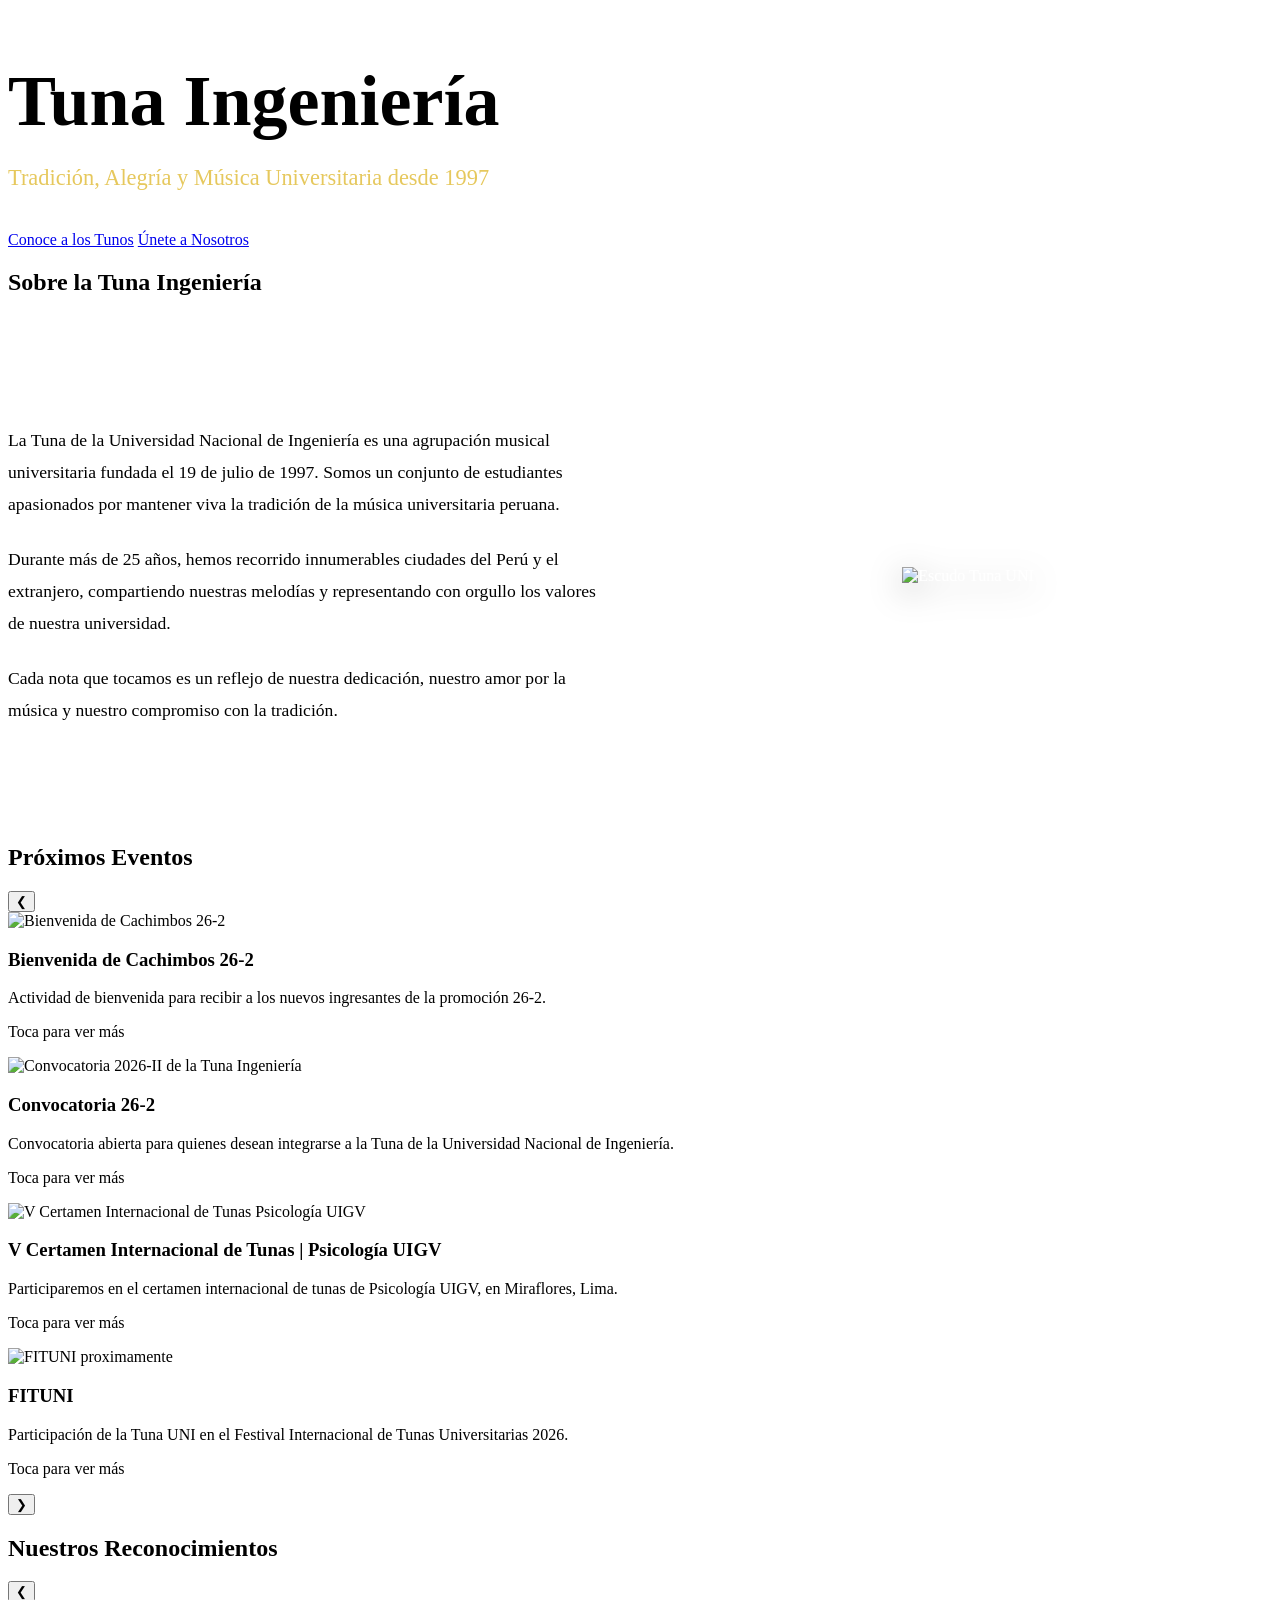
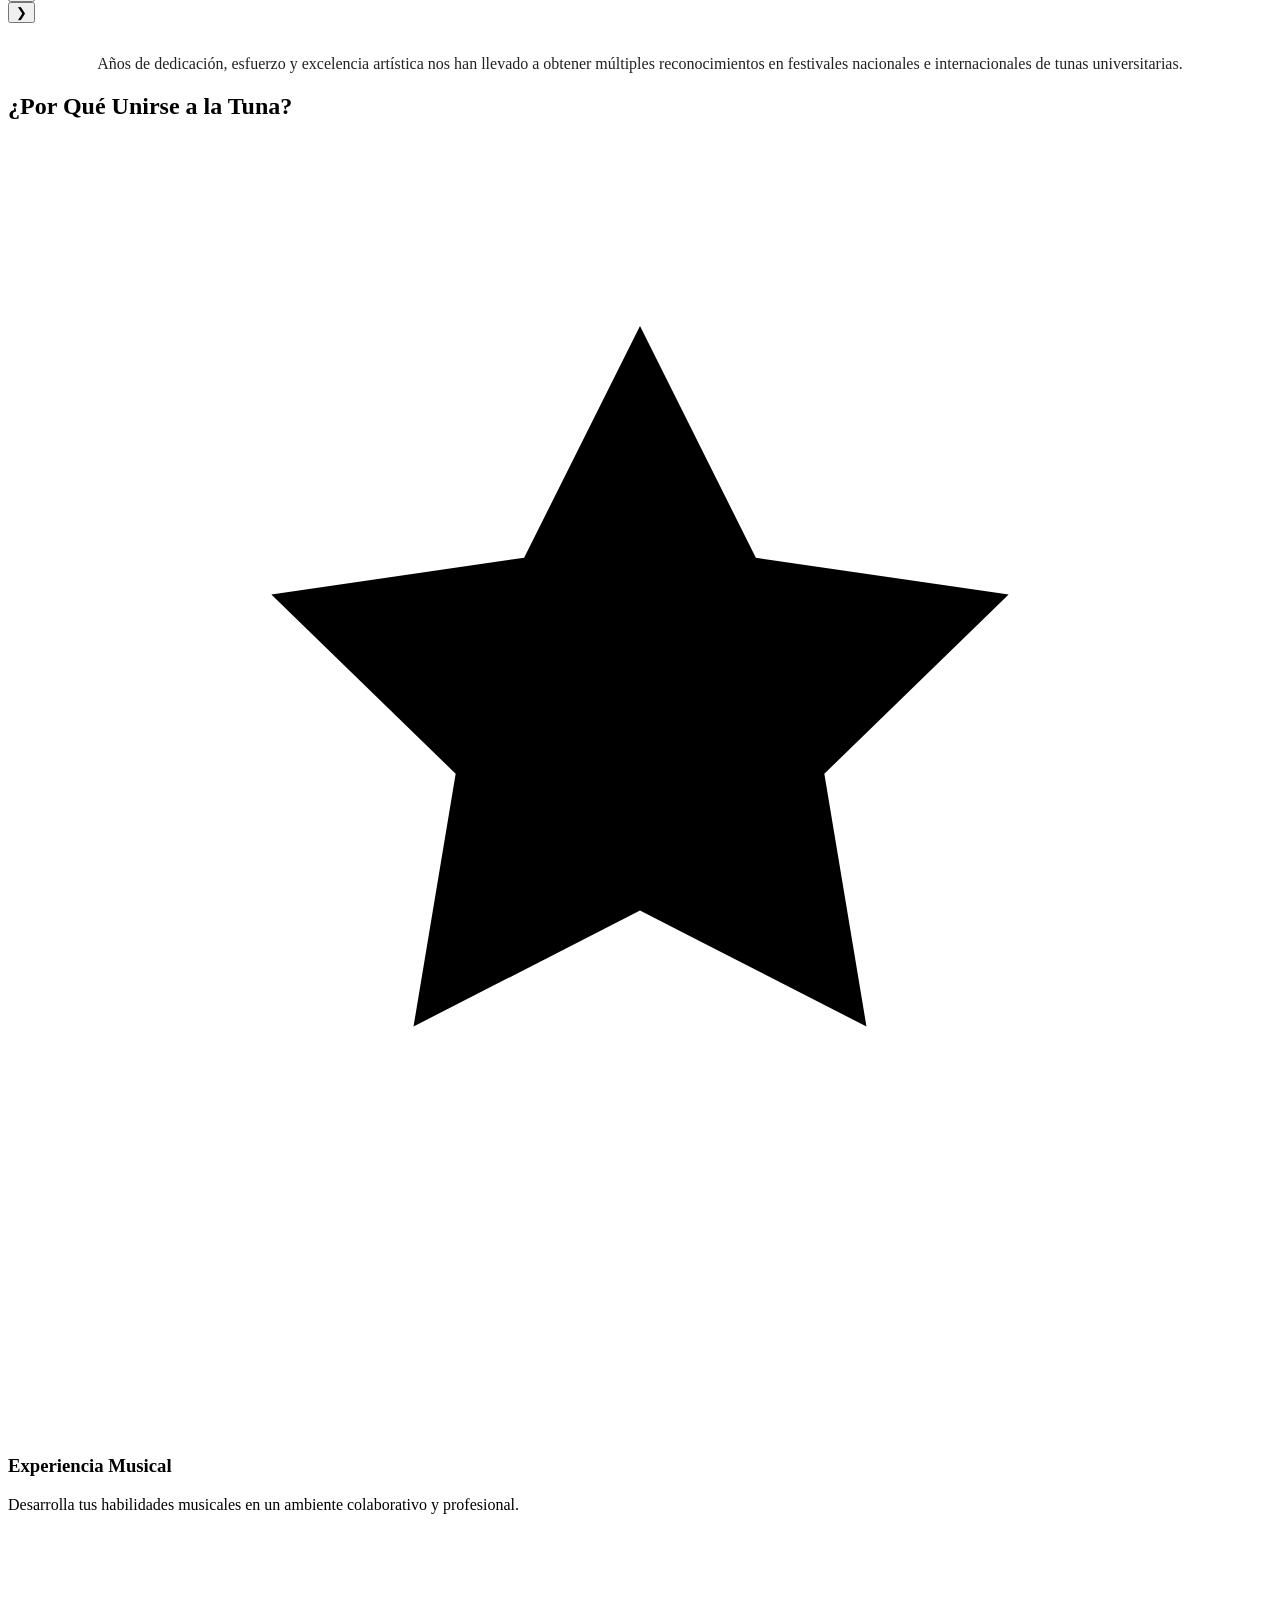
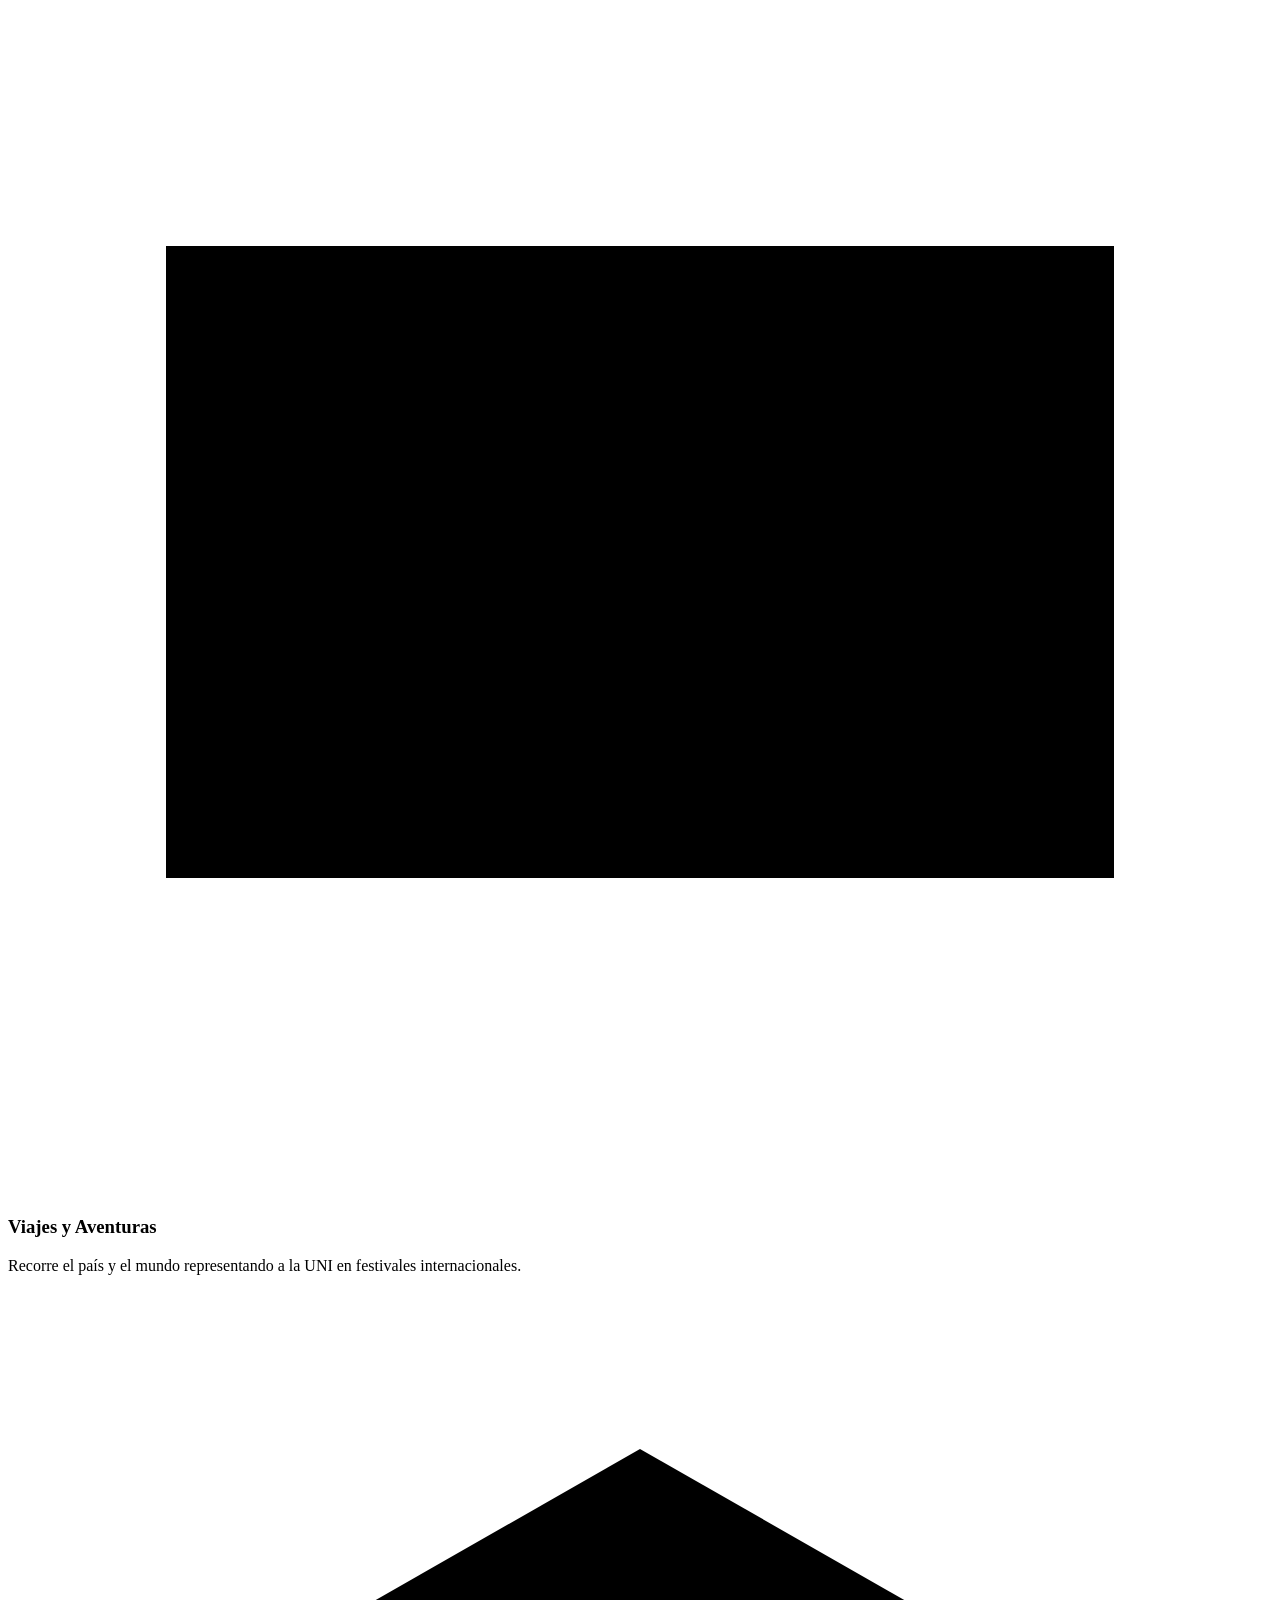
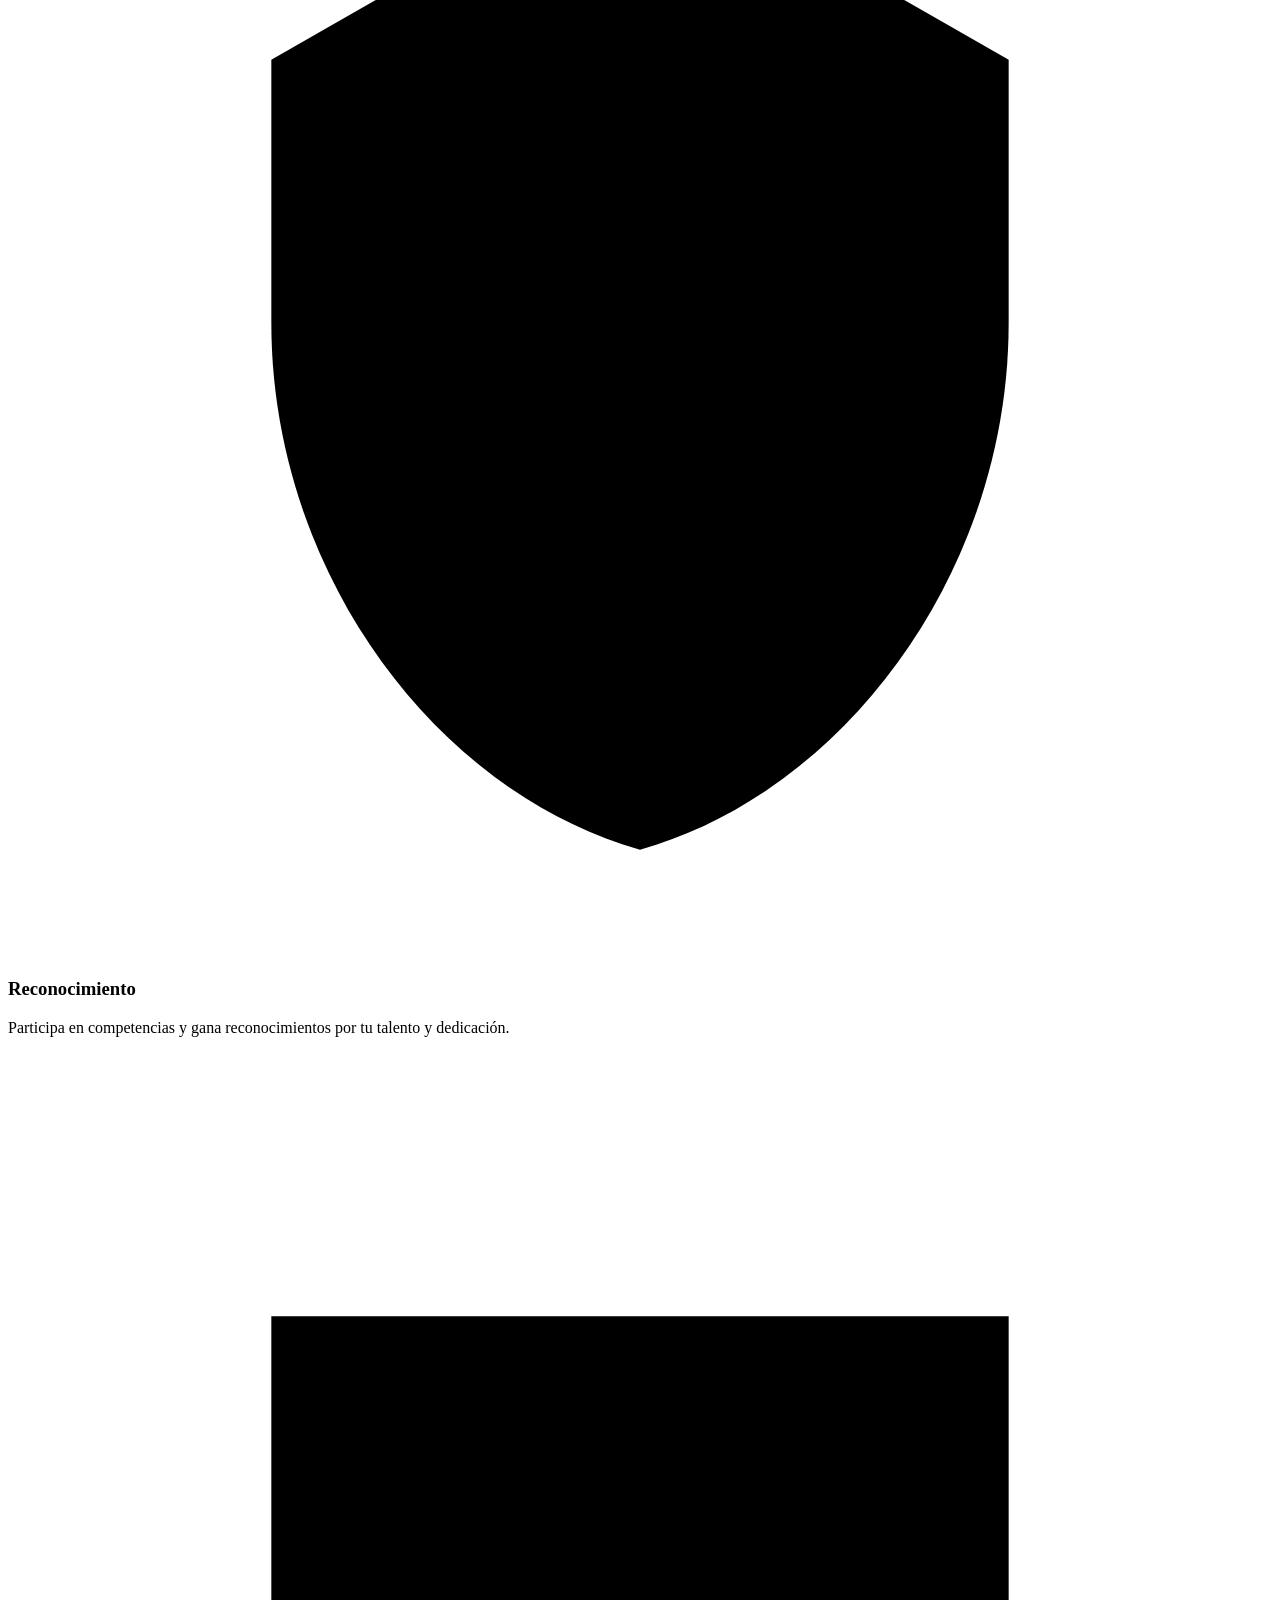
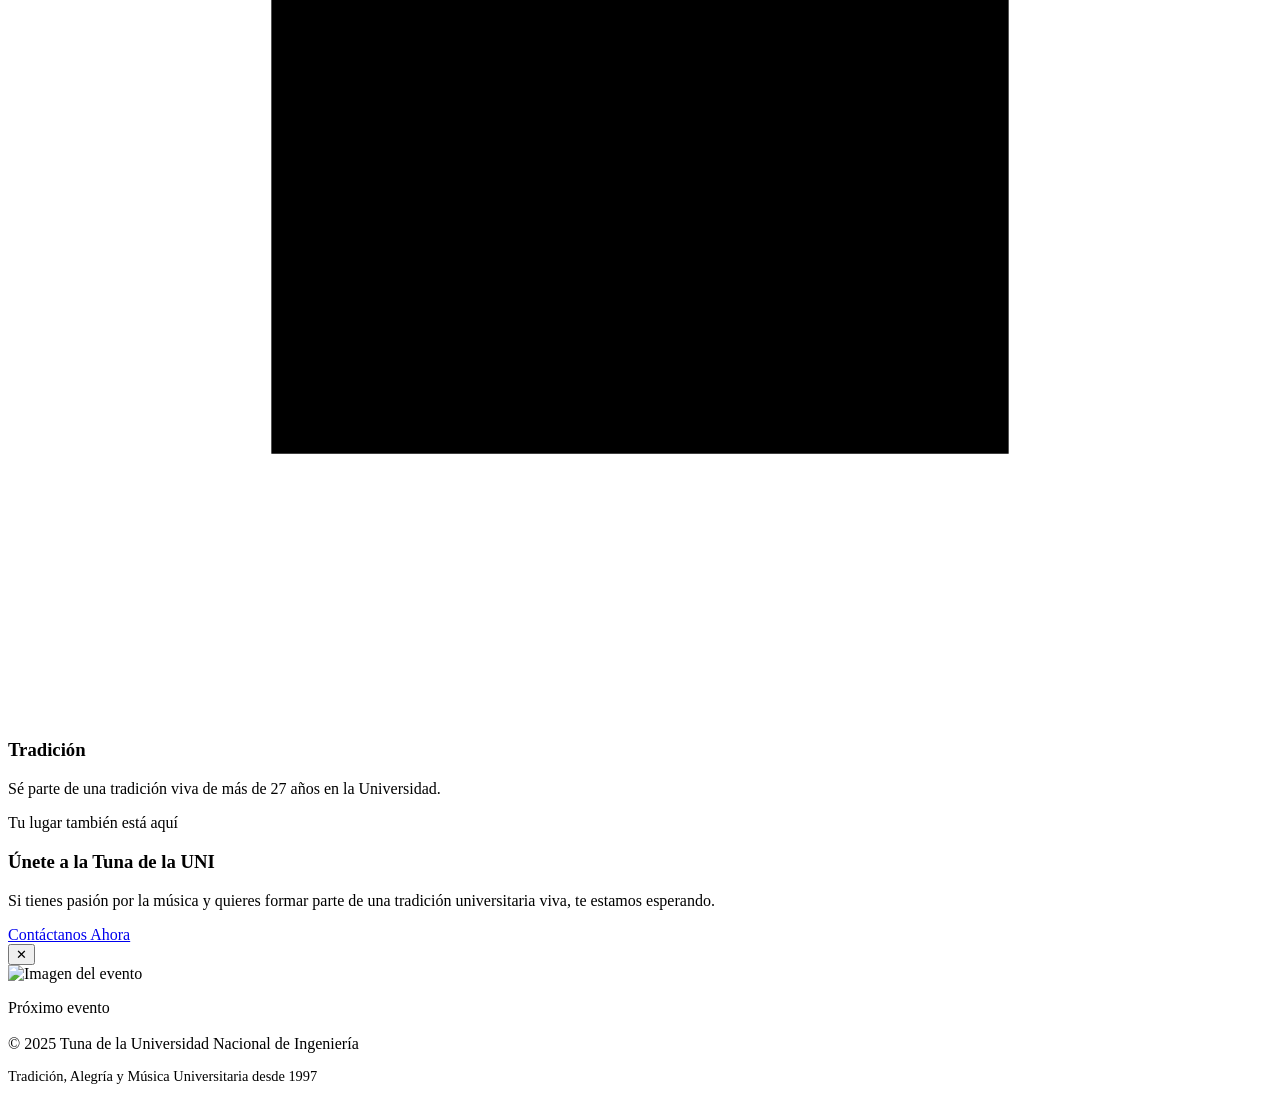
==== index.html @ b4d65f22 "Add files via upload" ====
<!DOCTYPE html>
<html lang="es">
<head>
  <meta charset="UTF-8">
  <meta name="viewport" content="width=device-width, initial-scale=1.0">
  <title>Tuna Ingenieria | Tradición y Música Universitaria</title>
  
  <!-- Estilos CSS -->
  <link rel="stylesheet" href="css/styles.css">
  <link rel="stylesheet" href="css/header.css">
  <link rel="stylesheet" href="css/premios.css">
  
  <!-- Google Fonts -->
  <link href="https://fonts.googleapis.com/css2?family=Playfair+Display:wght@600;700&family=Roboto:wght@400;500;700&display=swap" rel="stylesheet">
  
  <!-- Scripts -->
  <script src="js/header.js" defer></script>
  <script src="js/gallery-data.js"></script>
  <script src="js/premios.js" defer></script>
</head>
<body>
  <!-- Header dinámico -->
  <div class="header-placeholder"></div>

  <!-- ==================== HERO SECTION ==================== -->
  <section id="inicio" class="hero">
    <div class="hero-overlay">
      <div class="hero-content">
        <h1 style="font-size: clamp(2.5rem, 8vw, 4.5rem); margin-bottom: 1rem; font-weight: 700;">Tuna Ingeniería</h1>
        <p style="font-size: clamp(1rem, 3vw, 1.4rem); color: #e6c85d; margin-bottom: 2.5rem;">Tradición, Alegría y Música Universitaria desde 1997</p>
        <div class="hero-actions">
          <a href="integrantes.html" class="btn btn-secondary">Conoce a los Tunos</a>
          <a href="#unirse-cta" class="btn" data-scroll-target="#unirse-cta">Únete a Nosotros</a>
        </div>
      </div>
    </div>
  </section>

  <!-- ==================== SECCIÓN: SOBRE LA TUNA ==================== -->
  <section id="sobre" class="section">
    <div class="container">
      <h2>Sobre la Tuna Ingeniería</h2>
      <div style="display: grid; grid-template-columns: 1fr 1fr; gap: 3rem; align-items: center; margin-top: 2rem;">
        <div>
          <p style="font-size: 1.1rem; line-height: 1.8; color: #000; margin-bottom: 1.5rem;">
            La Tuna de la Universidad Nacional de Ingeniería es una agrupación musical universitaria fundada el 19 de julio de 1997. 
            Somos un conjunto de estudiantes apasionados por mantener viva la tradición de la música universitaria peruana.
          </p>
          <p style="font-size: 1.1rem; line-height: 1.8; color: #000; margin-bottom: 1.5rem;">
            Durante más de 25 años, hemos recorrido innumerables ciudades del Perú y el extranjero, compartiendo nuestras melodías 
            y representando con orgullo los valores de nuestra universidad.
          </p>
          <p style="font-size: 1.1rem; line-height: 1.8; color: #000;">
            Cada nota que tocamos es un reflejo de nuestra dedicación, nuestro amor por la música y nuestro compromiso con la tradición.
          </p>
        </div>
        <div style="background: linear-gradient(135deg, var(--primary-color), var(--accent-gold)); border-radius: 16px; padding: 3rem; color: white; text-align: center; display: flex; align-items: center; justify-content: center; min-height: 400px;">
          <img src="img/branding/logotuna.png" alt="Escudo Tuna UNI" style="max-width: 100%; height: auto; max-height: 350px; filter: drop-shadow(0 8px 16px rgba(0,0,0,0.3));">
        </div>
      </div>
    </div>
  </section>

  <!-- ==================== SECCIÓN: PRÓXIMOS EVENTOS ==================== -->
  <section id="eventos" class="section bg-light">
    <div class="container">
      <h2>Próximos Eventos</h2>
      <div class="event-slider-wrap">
        <button class="event-slider-btn prev" aria-label="Evento anterior">❮</button>
        <div class="event-list" aria-label="Lista de próximos eventos">
          <article class="card event-card" data-event="bienvenida-cachimbos" data-image="img/eventos/BienvenidaCachimbos26-2.jpeg">
            <div class="event-card-media">
              <img src="img/eventos/BienvenidaCachimbos26-2.jpeg" alt="Bienvenida de Cachimbos 26-2">
            </div>
            <div class="event-card-body">
              <h3>Bienvenida de Cachimbos 26-2</h3>
              <p>Actividad de bienvenida para recibir a los nuevos ingresantes de la promoción 26-2.</p>
              <p class="event-card-more">Toca para ver más</p>
            </div>
          </article>

          <article class="card event-card" data-event="festival-nacional" data-image="img/eventos/Convocatoria262.jpeg">
            <div class="event-card-media">
              <img src="img/eventos/Convocatoria262.jpeg" alt="Convocatoria 2026-II de la Tuna Ingeniería">
            </div>
            <div class="event-card-body">
              <h3>Convocatoria 26-2</h3>
              <p>Convocatoria abierta para quienes desean integrarse a la Tuna de la Universidad Nacional de Ingeniería.</p>
              <p class="event-card-more">Toca para ver más</p>
            </div>
          </article>

          <article class="card event-card" data-event="certamen-psicologia-uigv" data-image="img/eventos/CertamenPsicologiaGarcilazo.jpeg">
            <div class="event-card-media">
              <img src="img/eventos/CertamenPsicologiaGarcilazo.jpeg" alt="V Certamen Internacional de Tunas Psicología UIGV">
            </div>
            <div class="event-card-body">
              <h3>V Certamen Internacional de Tunas | Psicología UIGV</h3>
              <p>Participaremos en el certamen internacional de tunas de Psicología UIGV, en Miraflores, Lima.</p>
              <p class="event-card-more">Toca para ver más</p>
            </div>
          </article>

          <article class="card event-card" data-event="fituni" data-image="img/eventos/proximamente-fituni.svg">
            <div class="event-card-media">
              <img src="img/eventos/proximamente-fituni.svg" alt="FITUNI proximamente">
            </div>
            <div class="event-card-body">
              <h3>FITUNI</h3>
              <p>Participación de la Tuna UNI en el Festival Internacional de Tunas Universitarias 2026.</p>
              <p class="event-card-more">Toca para ver más</p>
            </div>
          </article>
        </div>
        <button class="event-slider-btn next" aria-label="Siguiente evento">❯</button>
      </div>
    </div>
  </section>

  <!-- ==================== SECCIÓN: RECONOCIMIENTOS ==================== -->
  <section id="galeria" class="section bg-light">
    <div class="container">
      <h2>Nuestros Reconocimientos</h2>
      <div class="event-slider-wrap recognition-slider-wrap">
        <button class="event-slider-btn prev" aria-label="Reconocimiento anterior">❮</button>
        <div class="event-list recognition-list" aria-label="Lista de reconocimientos"></div>
        <button class="event-slider-btn next" aria-label="Siguiente reconocimiento">❯</button>
      </div>

      <p style="text-align: center; color: #222; margin-top: 2rem; font-size: 1rem;">
        Años de dedicación, esfuerzo y excelencia artística nos han llevado a obtener múltiples reconocimientos 
        en festivales nacionales e internacionales de tunas universitarias.
      </p>
    </div>
  </section>

  <!-- ==================== SECCIÓN: POR QUÉ UNIRSE ==================== -->
  <section id="unirse" class="section bg-light" data-final-section="true">
    <div class="container">
      <h2>¿Por Qué Unirse a la Tuna?</h2>
      <div class="card-grid" style="margin-top: 3rem;">
        <div class="card join-card">
          <div class="join-icon" aria-hidden="true">
            <svg viewBox="0 0 24 24"><path d="M12 3l2.2 4.4 4.8.7-3.5 3.4.8 4.8-4.3-2.2-4.3 2.2.8-4.8-3.5-3.4 4.8-.7L12 3z"/></svg>
          </div>
          <h3>Experiencia Musical</h3>
          <p>Desarrolla tus habilidades musicales en un ambiente colaborativo y profesional.</p>
        </div>

        <div class="card join-card">
          <div class="join-icon" aria-hidden="true">
            <svg viewBox="0 0 24 24"><path d="M3 6h18v12H3zM7 8v8m5-8v8m5-8v8"/></svg>
          </div>
          <h3>Viajes y Aventuras</h3>
          <p>Recorre el país y el mundo representando a la UNI en festivales internacionales.</p>
        </div>

        <div class="card join-card">
          <div class="join-icon" aria-hidden="true">
            <svg viewBox="0 0 24 24"><path d="M12 3l7 4v5c0 4.7-3.1 8.9-7 10-3.9-1.1-7-5.3-7-10V7l7-4z"/></svg>
          </div>
          <h3>Reconocimiento</h3>
          <p>Participa en competencias y gana reconocimientos por tu talento y dedicación.</p>
        </div>

        <div class="card join-card">
          <div class="join-icon" aria-hidden="true">
            <svg viewBox="0 0 24 24"><path d="M5 5h14v14H5zM8 9h8M8 13h5"/></svg>
          </div>
          <h3>Tradición</h3>
          <p>Sé parte de una tradición viva de más de 27 años en la Universidad.</p>
        </div>

      </div>

      <div id="unirse-cta" class="join-cta-panel">
        <div>
          <p class="join-cta-eyebrow">Tu lugar también está aquí</p>
          <h3>Únete a la Tuna de la UNI</h3>
          <p>Si tienes pasión por la música y quieres formar parte de una tradición universitaria viva, te estamos esperando.</p>
        </div>
        <a href="contacto.html" class="btn">Contáctanos Ahora</a>
      </div>
    </div>
  </section>

  <!-- ==================== MODAL DE EVENTO ==================== -->
  <div id="event-modal-overlay" class="event-modal-overlay" aria-hidden="true">
    <div class="event-modal" role="dialog" aria-modal="true" aria-labelledby="event-modal-title">
      <button id="event-modal-close" class="event-modal-close" aria-label="Cerrar">✕</button>
      <div class="event-modal-media">
        <img id="event-modal-image" src="img/fondos/Calidad.jpg" alt="Imagen del evento">
      </div>
      <div class="event-modal-body">
        <p id="event-modal-badge" class="event-modal-badge">Próximo evento</p>
        <h3 id="event-modal-title"></h3>
        <p id="event-modal-subtitle" class="event-modal-subtitle"></p>
        <p id="event-modal-description"></p>
        <p id="event-modal-date"></p>
        <p id="event-modal-location"></p>
      </div>
    </div>
  </div>

  <!-- ==================== FOOTER ==================== -->
  <footer class="footer">
    <div class="container">
      <p style="margin-bottom: 0.5rem;">&copy; 2025 Tuna de la Universidad Nacional de Ingeniería</p>
      <p style="font-size: 0.9rem; color: var(--accent-gold);">Tradición, Alegría y Música Universitaria desde 1997</p>
    </div>
  </footer>
</body>
</html>
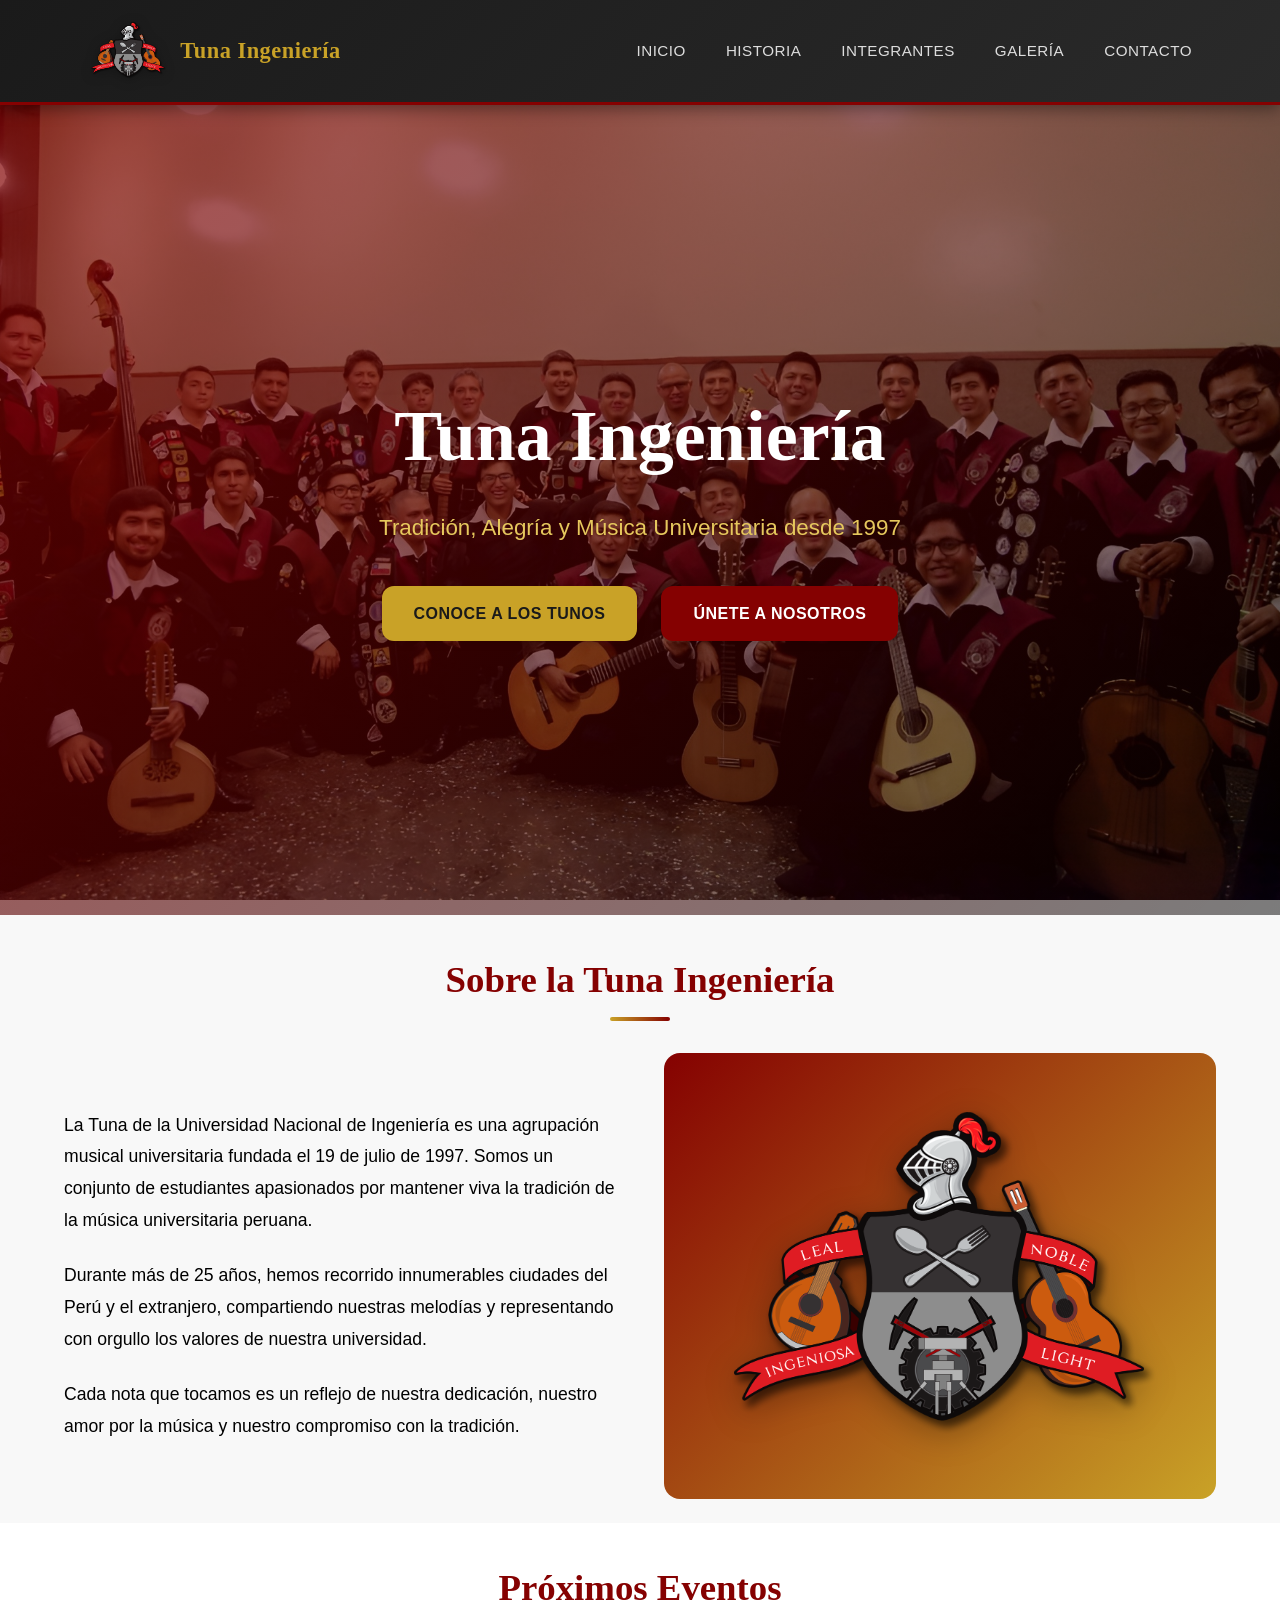
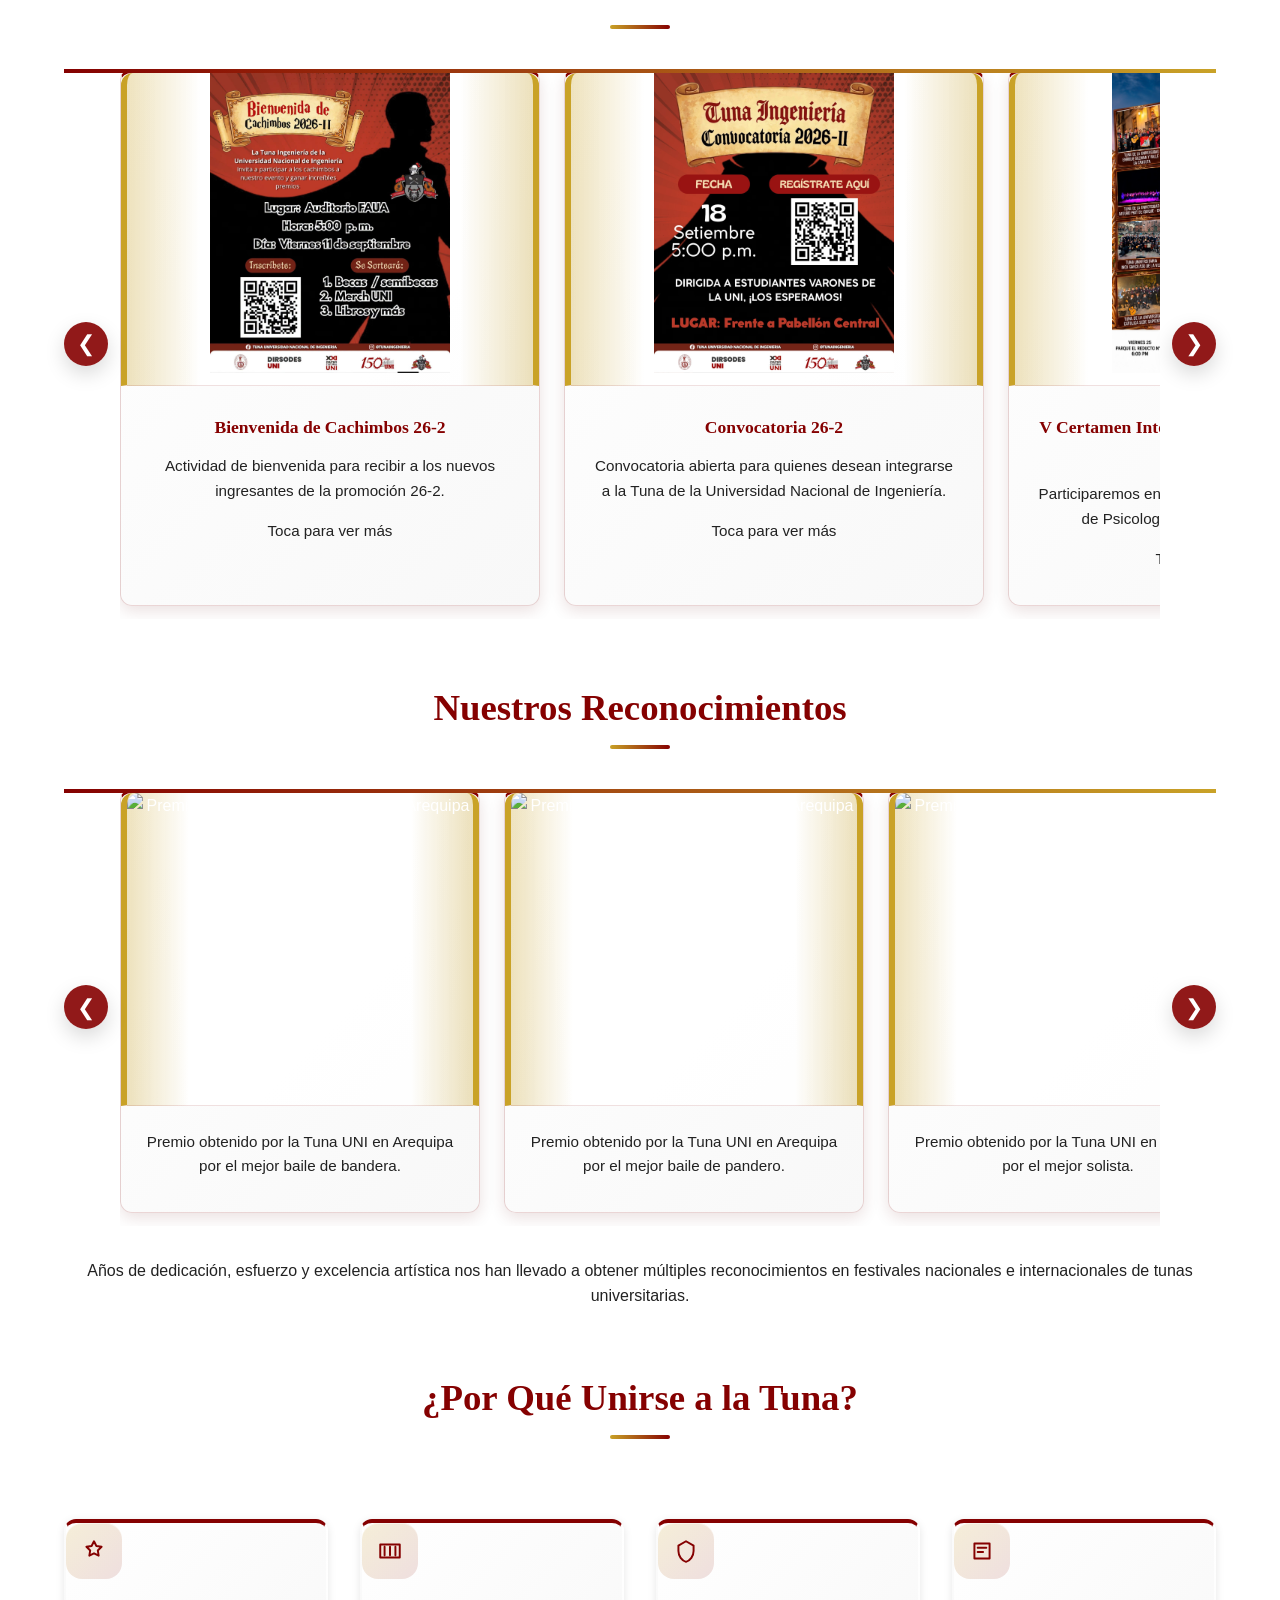
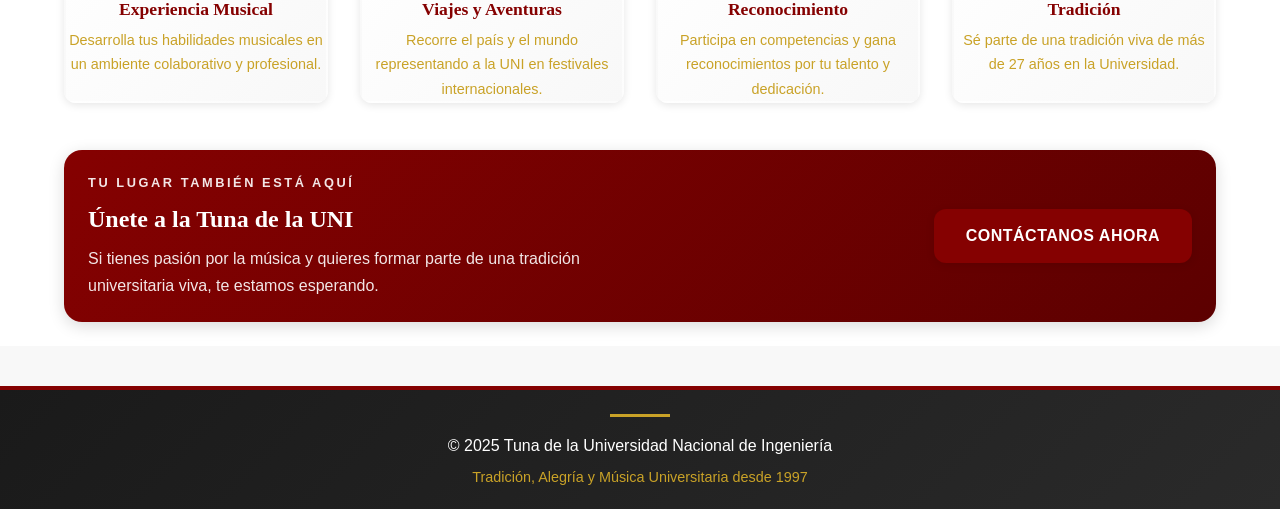
==== commit e6f4a77d: "Add files via upload" ====
--- a/css/styles.css
+++ b/css/styles.css
@@ -0,0 +1,472 @@
+/* styles.css - Estilos globales mejorados */
+:root {
+  --primary-color: #850101;
+  --primary-dark: #5c0000;
+  --accent-gold: #c9a227;
+  --accent-gold-light: #e6c85d;
+  --text-dark: #1a1a1a;
+  --text-light: #666;
+  --bg-light: #f8f8f8;
+  --bg-white: #ffffff;
+  --border-color: #e0e0e0;
+  --shadow-sm: 0 2px 8px rgba(0, 0, 0, 0.1);
+  --shadow-md: 0 4px 16px rgba(0, 0, 0, 0.15);
+  --shadow-lg: 0 8px 24px rgba(0, 0, 0, 0.2);
+  --transition: all 0.3s cubic-bezier(0.25, 0.46, 0.45, 0.94);
+  --radius-sm: 8px;
+  --radius-md: 12px;
+  --radius-lg: 16px;
+}
+
+html {
+  scroll-behavior: smooth;
+}
+
+* {
+  margin: 0;
+  padding: 0;
+  box-sizing: border-box;
+}
+
+body {
+  font-family: 'Roboto', sans-serif;
+  line-height: 1.6;
+  background-color: var(--bg-light);
+  color: var(--text-dark);
+}
+
+body.modal-open {
+  overflow: hidden;
+}
+
+headers, h1, h2, h3, h4, h5, h6 {
+  font-family: 'Playfair Display', serif;
+  font-weight: 600;
+}
+
+a {
+  text-decoration: none;
+  color: inherit;
+}
+
+.container {
+  width: 90%;
+  max-width: 1200px;
+  margin: 0 auto;
+}
+
+/* ==================== HERO SECTION ==================== */
+.hero {
+  background: url('../img/fondos/Calidad.jpg') no-repeat center center;
+  background-size: cover;
+  background-attachment: fixed;
+  height: 90vh;
+  position: relative;
+  display: flex;
+  align-items: center;
+  justify-content: center;
+}
+
+.hero-overlay {
+  background: linear-gradient(135deg, rgba(133, 1, 1, 0.7) 0%, rgba(0, 0, 0, 0.5) 100%);
+  width: 100%;
+  height: 100%;
+  display: flex;
+  align-items: center;
+  justify-content: center;
+}
+
+.hero-content {
+  color: white;
+  text-align: center;
+  padding: 2rem;
+  animation: fadeInUp 1s ease-out;
+}
+
+.hero-content h2 {
+  font-size: clamp(2rem, 8vw, 4rem);
+  margin-bottom: 1rem;
+  font-weight: 700;
+}
+
+.hero-content p {
+  font-size: clamp(1rem, 3vw, 1.5rem);
+  color: var(--accent-gold-light);
+  margin-bottom: 2rem;
+}
+
+/* ==================== SECTIONS ==================== */
+.section {
+  padding: 2.25rem 0 1.5rem;
+}
+
+.section h2 {
+  text-align: center;
+  margin-bottom: 1.8rem;
+  font-size: clamp(1.6rem, 4.2vw, 2.3rem);
+  color: var(--primary-color);
+  position: relative;
+  padding-bottom: 0.7rem;
+}
+
+.section h2::after {
+  content: '';
+  position: absolute;
+  bottom: 0;
+  left: 50%;
+  transform: translateX(-50%);
+  width: 60px;
+  height: 4px;
+  background: linear-gradient(to right, var(--accent-gold), var(--primary-color));
+  border-radius: 2px;
+}
+
+/* ==================== CARDS ==================== */
+.bg-light {
+  background-color: var(--bg-white);
+}
+
+.bg-secondary {
+  background: linear-gradient(135deg, #f8f8f8 0%, #fafafa 100%);
+}
+
+.card-grid {
+  display: grid;
+  grid-template-columns: repeat(auto-fit, minmax(240px, 1fr));
+  gap: 1.2rem;
+  padding-top: 0.75rem;
+}
+
+.card {
+  background: var(--bg-white);
+  padding: 1.2rem;
+  text-align: center;
+  border-radius: var(--radius-lg);
+  box-shadow: var(--shadow-sm);
+  transition: var(--transition);
+  border: 2px solid transparent;
+  overflow: hidden;
+}
+
+.card::before {
+  content: '';
+  position: absolute;
+  top: 0;
+  left: 0;
+  width: 100%;
+  height: 4px;
+  background: linear-gradient(to right, var(--primary-color), var(--accent-gold));
+}
+
+.card:hover {
+  transform: translateY(-8px);
+  box-shadow: var(--shadow-lg);
+  border-color: var(--accent-gold);
+}
+
+.card h3 {
+  color: var(--primary-color);
+  font-size: 1.1rem;
+  margin: 0.7rem 0 0.35rem;
+}
+
+.card p {
+  color: #333;
+  font-size: 0.9rem;
+}
+
+.card img {
+  border-radius: var(--radius-md);
+  margin-bottom: 0.75rem;
+  width: 100%;
+  height: 220px;
+  object-fit: cover;
+  transition: var(--transition);
+}
+
+.card:hover img {
+  transform: scale(1.05);
+}
+
+/* ==================== BUTTONS ==================== */
+.hero-actions {
+  display: flex;
+  gap: 1.5rem;
+  justify-content: center;
+  flex-wrap: wrap;
+}
+
+.btn {
+  display: inline-block;
+  padding: 0.9rem 2rem;
+  background: var(--primary-color);
+  color: white;
+  border: none;
+  border-radius: var(--radius-md);
+  font-size: 1rem;
+  font-weight: 600;
+  cursor: pointer;
+  transition: transform 0.25s ease, box-shadow 0.25s ease, background 0.25s ease;
+  text-transform: uppercase;
+  letter-spacing: 0.5px;
+  box-shadow: var(--shadow-sm);
+}
+
+.btn:hover {
+  background: var(--primary-dark);
+  transform: translateY(-3px) scale(1.01);
+  box-shadow: var(--shadow-md);
+}
+
+.btn-secondary {
+  background: var(--accent-gold);
+  color: var(--text-dark);
+}
+
+.btn-secondary:hover {
+  background: var(--accent-gold-light);
+}
+
+.btn-highlight {
+  background: linear-gradient(135deg, var(--accent-gold), #d9b44a);
+  color: #2d1a00;
+}
+
+.btn-highlight:hover {
+  background: linear-gradient(135deg, #d9b44a, var(--accent-gold-light));
+}
+
+/* ==================== GALLERY ==================== */
+.gallery-grid {
+  display: grid;
+  grid-template-columns: repeat(auto-fit, minmax(250px, 1fr));
+  gap: 1.5rem;
+  padding: 2rem 0;
+}
+
+.gallery-item {
+  border-radius: var(--radius-md);
+  overflow: hidden;
+  box-shadow: var(--shadow-sm);
+  cursor: pointer;
+  transition: var(--transition);
+}
+
+.gallery-item:hover {
+  transform: scale(1.03);
+  box-shadow: var(--shadow-lg);
+}
+
+.gallery-item img {
+  width: 100%;
+  height: 300px;
+  object-fit: cover;
+  display: block;
+}
+
+/* ==================== JOIN SECTION ==================== */
+.join-card {
+  text-align: left;
+  border-top-color: var(--accent-gold);
+  padding: 1.1rem 1.15rem;
+}
+
+.join-card h3 {
+  margin: 0 0 0.4rem;
+  color: var(--primary-color);
+  font-size: 1.05rem;
+}
+
+.join-card p {
+  color: #555;
+  line-height: 1.7;
+}
+
+.join-icon {
+  width: 56px;
+  height: 56px;
+  border-radius: 16px;
+  display: grid;
+  place-items: center;
+  margin-bottom: 1rem;
+  background: linear-gradient(135deg, rgba(201, 162, 39, 0.18), rgba(133, 1, 1, 0.12));
+  color: var(--primary-color);
+  box-shadow: inset 0 1px 0 rgba(255,255,255,0.5);
+}
+
+.join-icon svg {
+  width: 26px;
+  height: 26px;
+  fill: none;
+  stroke: currentColor;
+  stroke-width: 1.8;
+  stroke-linecap: round;
+  stroke-linejoin: round;
+}
+
+.join-cta-panel {
+  margin-top: 0.9rem;
+  display: flex;
+  align-items: center;
+  justify-content: space-between;
+  gap: 1rem;
+  padding: 1.4rem 1.5rem;
+  border-radius: 18px;
+  background: linear-gradient(135deg, var(--primary-color), var(--primary-dark));
+  color: white;
+  box-shadow: var(--shadow-md);
+}
+
+.section[id] {
+  scroll-margin-top: 90px;
+}
+
+.join-cta-eyebrow {
+  font-size: 0.8rem;
+  text-transform: uppercase;
+  letter-spacing: 0.2em;
+  color: var(--accent-gold-light);
+  margin-bottom: 0.4rem;
+  font-weight: 700;
+}
+
+.join-cta-panel h3 {
+  color: white;
+  margin-bottom: 0.4rem;
+  font-size: 1.5rem;
+}
+
+.join-cta-panel p {
+  color: rgba(255,255,255,0.9);
+  max-width: 560px;
+  line-height: 1.7;
+}
+
+/* ==================== CONTACT FORM ==================== */
+.contact-form {
+  display: flex;
+  flex-direction: column;
+  gap: 1.5rem;
+  max-width: 600px;
+  margin: 0 auto;
+}
+
+.contact-form input,
+.contact-form textarea {
+  padding: 1rem;
+  border: 2px solid var(--border-color);
+  border-radius: var(--radius-md);
+  font-size: 1rem;
+  font-family: 'Roboto', sans-serif;
+  background: var(--bg-white);
+  color: var(--text-dark);
+  transition: var(--transition);
+}
+
+.contact-form input:focus,
+.contact-form textarea:focus {
+  outline: none;
+  border-color: var(--primary-color);
+  box-shadow: 0 0 0 4px rgba(133, 1, 1, 0.1);
+}
+
+.contact-form textarea {
+  resize: vertical;
+  min-height: 150px;
+}
+
+.contact-form button {
+  padding: 1rem 2rem;
+  background: var(--primary-color);
+  color: white;
+  font-weight: 700;
+  border: none;
+  border-radius: var(--radius-md);
+  cursor: pointer;
+  font-size: 1rem;
+  transition: var(--transition);
+  text-transform: uppercase;
+  letter-spacing: 0.5px;
+}
+
+.contact-form button:hover {
+  background: var(--primary-dark);
+  transform: translateY(-2px);
+  box-shadow: var(--shadow-md);
+}
+
+/* ==================== FOOTER ==================== */
+.footer {
+  background: linear-gradient(135deg, #1a1a1a 0%, #2a2a2a 100%);
+  color: #ffffff;
+  text-align: center;
+  padding: 1.5rem 0 1.2rem;
+  margin-top: 2.5rem;
+  border-top: 4px solid var(--primary-color);
+}
+
+.footer::before {
+  content: '';
+  display: block;
+  margin-bottom: 1rem;
+  width: 60px;
+  height: 3px;
+  background: var(--accent-gold);
+  margin-left: auto;
+  margin-right: auto;
+}
+
+/* ==================== ANIMATIONS ==================== */
+@keyframes fadeInUp {
+  from {
+    opacity: 0;
+    transform: translateY(30px);
+  }
+  to {
+    opacity: 1;
+    transform: translateY(0);
+  }
+}
+
+@keyframes slideInLeft {
+  from {
+    opacity: 0;
+    transform: translateX(-30px);
+  }
+  to {
+    opacity: 1;
+    transform: translateX(0);
+  }
+}
+
+@keyframes slideInRight {
+  from {
+    opacity: 0;
+    transform: translateX(30px);
+  }
+  to {
+    opacity: 1;
+    transform: translateX(0);
+  }
+}
+
+/* ==================== RESPONSIVE ==================== */
+@media (max-width: 768px) {
+  .section {
+    padding: 3rem 1rem;
+  }
+
+  .section h2 {
+    margin-bottom: 2rem;
+  }
+
+  .card-grid {
+    grid-template-columns: 1fr;
+    gap: 2rem;
+  }
+
+  .gallery-grid {
+    grid-template-columns: repeat(auto-fit, minmax(200px, 1fr));
+  }
+}
+  
--- a/css/header.css
+++ b/css/header.css
@@ -0,0 +1,279 @@
+/* header.css - Estilos del header mejorado */
+:root {
+  --primary-color: #850101;
+  --primary-dark: #5c0000;
+  --accent-gold: #c9a227;
+  --text-light: #ddd;
+  --transition: all 0.3s cubic-bezier(0.25, 0.46, 0.45, 0.94);
+  --radius-md: 12px;
+  --shadow-md: 0 4px 16px rgba(0, 0, 0, 0.15);
+}
+
+/* ==================== HEADER PRINCIPAL ==================== */
+.modern-header {
+  background: linear-gradient(135deg, #1a1a1a 0%, #2a2a2a 100%);
+  color: #fff;
+  padding: 1rem 0;
+  box-shadow: 0 4px 15px rgba(0, 0, 0, 0.4);
+  position: sticky;
+  top: 0;
+  z-index: 1000;
+  transition: var(--transition);
+  border-bottom: 3px solid var(--primary-color);
+}
+
+.modern-header.scrolled {
+  padding: 0.7rem 0;
+  box-shadow: 0 6px 20px rgba(0, 0, 0, 0.5);
+}
+
+.modern-header .container {
+  max-width: 1200px;
+  margin: auto;
+  padding: 0 1.5rem;
+  display: flex;
+  justify-content: space-between;
+  align-items: center;
+  height: 70px;
+}
+
+/* ==================== LOGO ==================== */
+.logo {
+  display: flex;
+  align-items: center;
+  gap: 0.8rem;
+  text-decoration: none;
+}
+
+.logo a {
+  display: flex;
+  align-items: center;
+  gap: 0.8rem;
+  text-decoration: none;
+  color: white;
+}
+
+.logo-img {
+  max-height: 62px;
+  width: auto;
+  display: block;
+  object-fit: contain;
+  transition: var(--transition);
+  filter: drop-shadow(0 2px 6px rgba(0, 0, 0, 0.25));
+  padding: 0;
+  border-radius: 0;
+  background: transparent;
+}
+
+.logo-img:hover {
+  filter: drop-shadow(0 2px 6px rgba(0, 0, 0, 0.5));
+}
+
+.logo a span {
+  font-family: 'Playfair Display', serif;
+  font-size: 1.4rem;
+  font-weight: 700;
+  color: var(--accent-gold);
+  letter-spacing: 0.5px;
+}
+
+/* ==================== NAVEGACIÓN ==================== */
+.nav-links {
+  display: flex;
+  gap: 2.5rem;
+  list-style: none;
+}
+
+.nav-links a {
+  color: var(--text-light);
+  text-decoration: none;
+  font-weight: 500;
+  font-size: 0.95rem;
+  position: relative;
+  transition: color 0.3s ease;
+  text-transform: uppercase;
+  letter-spacing: 0.5px;
+}
+
+.nav-links a::before {
+  content: '';
+  position: absolute;
+  bottom: -8px;
+  left: 0;
+  width: 0;
+  height: 3px;
+  background: linear-gradient(to right, var(--accent-gold), var(--primary-color));
+  transition: width 0.35s cubic-bezier(0.25, 0.46, 0.45, 0.94);
+  border-radius: 3px;
+}
+
+.nav-links a:hover {
+  color: var(--accent-gold);
+}
+
+.nav-links a:hover::before {
+  width: 100%;
+}
+
+/* ==================== MENÚ HAMBURGUESA ==================== */
+.menu-toggle {
+  display: none;
+  flex-direction: column;
+  gap: 6px;
+  background: none;
+  border: none;
+  cursor: pointer;
+  padding: 0.5rem;
+  transition: var(--transition);
+}
+
+.menu-toggle .bar {
+  width: 28px;
+  height: 3px;
+  background: var(--accent-gold);
+  border-radius: 3px;
+  transition: var(--transition);
+}
+
+.menu-toggle.open .bar:nth-child(1) {
+  transform: rotate(45deg) translate(10px, 10px);
+}
+
+.menu-toggle.open .bar:nth-child(2) {
+  opacity: 0;
+}
+
+.menu-toggle.open .bar:nth-child(3) {
+  transform: rotate(-45deg) translate(7px, -8px);
+}
+
+/* ==================== RESPONSIVE MOBILE ==================== */
+@media (max-width: 768px) {
+  .modern-header .container {
+    height: 60px;
+    padding: 0 1rem;
+  }
+
+  .logo a span {
+    font-size: 1.1rem;
+  }
+
+  .logo-img {
+    max-height: 48px;
+  }
+
+  .nav-links {
+    position: fixed;
+    top: 60px;
+    left: -100%;
+    width: 100%;
+    background: linear-gradient(135deg, #1a1a1a 0%, #2a2a2a 100%);
+    flex-direction: column;
+    align-items: center;
+    justify-content: flex-start;
+    gap: 0;
+    padding: 2rem 0;
+    transition: left 0.4s cubic-bezier(0.25, 0.46, 0.45, 0.94);
+    z-index: 999;
+    max-height: calc(100vh - 60px);
+    overflow-y: auto;
+  }
+
+  .nav-links.open {
+    left: 0;
+  }
+
+  .nav-links a {
+    display: block;
+    width: 100%;
+    padding: 1rem;
+    text-align: center;
+    border-bottom: 1px solid rgba(201, 162, 39, 0.2);
+    color: var(--text-light);
+    transition: var(--transition);
+  }
+
+  .nav-links a::before {
+    display: none;
+  }
+
+  .nav-links a:hover {
+    background: rgba(201, 162, 39, 0.1);
+    color: var(--accent-gold);
+  }
+
+  .menu-toggle {
+    display: flex;
+  }
+}
+
+@media (max-width: 480px) {
+  .modern-header .container {
+    height: 55px;
+  }
+
+  .logo a span {
+    font-size: 1rem;
+  }
+
+  .menu-toggle .bar {
+    width: 25px;
+    height: 2.5px;
+  }
+}
+
+/* ==================== INTEGRANTES - CARDS MEJORADAS ==================== */
+.card-grid {
+  display: grid;
+  grid-template-columns: repeat(auto-fit, minmax(200px, 1fr));
+  gap: 2rem;
+  padding: 2rem 0;
+}
+
+.card {
+  background: linear-gradient(135deg, #ffffff 0%, #f8f8f8 100%);
+  border-radius: var(--radius-md);
+  overflow: hidden;
+  box-shadow: 0 2px 8px rgba(0, 0, 0, 0.1);
+  transition: var(--transition);
+  border: 2px solid transparent;
+  border-top: 4px solid var(--primary-color);
+  text-align: center;
+  padding: 0;
+}
+
+.card:hover {
+  transform: translateY(-8px);
+  box-shadow: var(--shadow-md);
+  border-color: var(--accent-gold);
+}
+
+.card img {
+  width: 100%;
+  height: 250px;
+  object-fit: cover;
+  display: block;
+  transition: var(--transition);
+}
+
+.card:hover img {
+  transform: scale(1.08);
+}
+
+.card .description {
+  padding: 1.5rem;
+}
+
+.card h3 {
+  margin: 0.5rem 0 0.3rem;
+  color: var(--primary-color);
+  font-size: 1.1rem;
+  font-weight: 700;
+}
+
+.card p {
+  margin: 0;
+  color: var(--accent-gold);
+  font-size: 0.9rem;
+  font-weight: 500;
+}
--- a/css/premios.css
+++ b/css/premios.css
@@ -0,0 +1,415 @@
+/* premios.css - Estilos del carrusel/reconocimientos */
+:root {
+  --primary-color: #850101;
+  --accent-gold: #c9a227;
+  --shadow-md: 0 4px 16px rgba(0, 0, 0, 0.15);
+  --transition: all 0.3s cubic-bezier(0.25, 0.46, 0.45, 0.94);
+  --radius-lg: 16px;
+}
+
+/* ==================== CARRUSEL/RECONOCIMIENTOS ==================== */
+.section.container {
+  text-align: center;
+  padding: 3rem 1rem;
+}
+
+.section.container h2 {
+  font-weight: 700;
+  margin-bottom: 2rem;
+  color: var(--primary-color);
+  font-size: 2rem;
+}
+
+/* --- Contenedor del carrusel --- */
+.carousel {
+  position: relative;
+  max-width: 900px;
+  margin: 0 auto;
+  overflow: hidden;
+  border-radius: var(--radius-lg);
+  box-shadow: var(--shadow-md);
+  background: white;
+  transition: var(--transition);
+}
+
+.carousel:hover {
+  box-shadow: 0 8px 24px rgba(0, 0, 0, 0.2);
+}
+
+/* --- Track del carrusel --- */
+.carousel-track {
+  display: flex;
+  transition: transform 0.5s cubic-bezier(0.4, 0.0, 0.2, 1);
+  will-change: transform;
+}
+
+.carousel-slide {
+  width: 100%;
+  flex-shrink: 0;
+  display: flex;
+  flex-direction: column;
+}
+
+.carousel-slide img {
+  width: 100%;
+  display: block;
+  height: auto;
+  max-height: 500px;
+  object-fit: cover;
+}
+
+.carousel-caption {
+  padding: 1.25rem 1.5rem 1.5rem;
+  text-align: center;
+  color: var(--primary-color);
+  font-weight: 600;
+  background: white;
+  line-height: 1.7;
+  min-height: 96px;
+  display: flex;
+  align-items: center;
+  justify-content: center;
+  font-size: 1rem;
+}
+
+/* --- Botones del carrusel --- */
+.carousel-btn {
+  position: absolute;
+  top: 50%;
+  transform: translateY(-50%);
+  background: rgba(0, 0, 0, 0.5);
+  border: none;
+  color: white;
+  font-size: 1.8rem;
+  cursor: pointer;
+  padding: 0.6rem 1rem;
+  border-radius: 50%;
+  transition: var(--transition);
+  z-index: 10;
+  display: flex;
+  align-items: center;
+  justify-content: center;
+  width: 50px;
+  height: 50px;
+  font-weight: bold;
+}
+
+.carousel-btn:hover {
+  background: rgba(133, 1, 1, 0.8);
+  transform: translateY(-50%) scale(1.1);
+}
+
+.carousel-btn.prev {
+  left: 15px;
+}
+
+.carousel-btn.next {
+  right: 15px;
+}
+
+/* --- Indicadores de posición --- */
+.carousel-indicators {
+  position: absolute;
+  bottom: 15px;
+  left: 50%;
+  transform: translateX(-50%);
+  display: flex;
+  gap: 0.5rem;
+  z-index: 11;
+}
+
+.carousel-indicator {
+  width: 10px;
+  height: 10px;
+  border-radius: 50%;
+  background: rgba(255, 255, 255, 0.5);
+  cursor: pointer;
+  transition: var(--transition);
+  border: 2px solid transparent;
+}
+
+.carousel-indicator.active {
+  background: var(--accent-gold);
+  width: 28px;
+  border-radius: 5px;
+}
+
+.carousel-indicator:hover {
+  background: rgba(255, 255, 255, 0.8);
+}
+
+/* ==================== RESPONSIVE ==================== */
+@media (max-width: 600px) {
+  .carousel-btn {
+    font-size: 1.3rem;
+    padding: 0.4rem 0.6rem;
+    width: 44px;
+    height: 44px;
+  }
+
+  .carousel-btn.prev {
+    left: 8px;
+  }
+
+  .carousel-btn.next {
+    right: 8px;
+  }
+
+  .carousel-slide img {
+    max-height: 400px;
+  }
+
+  .carousel-indicators {
+    bottom: 10px;
+  }
+}
+
+@media (max-width: 400px) {
+  .carousel-btn {
+    font-size: 1rem;
+    width: 40px;
+    height: 40px;
+  }
+
+  .carousel-slide img {
+    max-height: 300px;
+  }
+}
+
+.event-slider-wrap {
+  position: relative;
+  margin-top: 2.5rem;
+  padding: 0 3.5rem;
+}
+
+.event-list {
+  display: flex;
+  gap: 1.5rem;
+  overflow-x: auto;
+  scroll-snap-type: x proximity;
+  scrollbar-width: thin;
+  scrollbar-color: rgba(133, 1, 1, 0.45) transparent;
+  padding-bottom: 0.8rem;
+}
+
+.event-list::-webkit-scrollbar {
+  height: 8px;
+}
+
+.event-list::-webkit-scrollbar-thumb {
+  background: rgba(133, 1, 1, 0.45);
+  border-radius: 999px;
+}
+
+.event-card {
+  cursor: pointer;
+  min-width: min(100%, 420px);
+  flex: 0 0 420px;
+  scroll-snap-align: start;
+  border: 1px solid rgba(133, 1, 1, 0.16);
+  border-top: 4px solid var(--primary-color);
+  box-shadow: 0 5px 16px rgba(92, 0, 0, 0.12);
+}
+
+.recognition-card {
+  min-width: min(100%, 360px);
+  flex: 0 0 360px;
+}
+
+.event-card-media {
+  background: linear-gradient(90deg, rgba(201, 162, 39, 0.3), rgba(255, 255, 255, 0.82) 18%, rgba(255, 255, 255, 0.82) 82%, rgba(201, 162, 39, 0.3));
+  color: white;
+  padding: 0;
+  border-radius: 12px 12px 0 0;
+  overflow: hidden;
+  min-height: 300px;
+  border-left: 6px solid var(--accent-gold);
+  border-right: 6px solid var(--accent-gold);
+  border-bottom: 1px solid rgba(133, 1, 1, 0.12);
+}
+
+.event-card-media img {
+  width: 100%;
+  height: 300px;
+  object-fit: contain;
+  background: transparent;
+  display: block;
+}
+
+.event-card-body {
+  padding: 1.5rem;
+}
+
+.event-card-body h3 {
+  color: var(--primary-color);
+  margin: 0.2rem 0 0.8rem;
+}
+
+.event-card-body p {
+  color: #222;
+  font-size: 0.95rem;
+  line-height: 1.6;
+  margin-bottom: 0.6rem;
+}
+
+.event-card-more {
+  color: #111;
+  font-weight: 700;
+  margin-top: 1rem !important;
+}
+
+.event-card:hover {
+  transform: translateY(-6px);
+  border-color: var(--accent-gold);
+}
+
+.event-slider-btn {
+  position: absolute;
+  top: 50%;
+  transform: translateY(-50%);
+  z-index: 2;
+  width: 44px;
+  height: 44px;
+  border: none;
+  border-radius: 50%;
+  background: rgba(133, 1, 1, 0.9);
+  color: white;
+  font-size: 1.4rem;
+  cursor: pointer;
+  display: grid;
+  place-items: center;
+  box-shadow: 0 8px 20px rgba(0, 0, 0, 0.15);
+  transition: transform 0.25s ease, background 0.25s ease;
+}
+
+.event-slider-btn:hover {
+  background: rgba(92, 0, 0, 0.95);
+  transform: translateY(-50%) scale(1.05);
+}
+
+.event-slider-btn.prev {
+  left: 0;
+}
+
+.event-slider-btn.next {
+  right: 0;
+}
+
+.event-modal-overlay {
+  position: fixed;
+  inset: 0;
+  background: rgba(0, 0, 0, 0.7);
+  display: none;
+  align-items: center;
+  justify-content: center;
+  padding: 1rem;
+  z-index: 4000;
+}
+
+.event-modal-overlay.show {
+  display: flex;
+}
+
+.event-modal {
+  background: white;
+  border-radius: 20px;
+  max-width: 560px;
+  max-height: 92vh;
+  width: 100%;
+  display: flex;
+  flex-direction: column;
+  overflow: hidden;
+  position: relative;
+  border: 1px solid rgba(201, 162, 39, 0.7);
+  box-shadow: 0 16px 40px rgba(40, 0, 0, 0.3);
+}
+
+.event-modal-media {
+  width: 100%;
+  height: min(44vh, 390px);
+  flex: 0 1 auto;
+  overflow: hidden;
+  background: linear-gradient(90deg, rgba(201, 162, 39, 0.3), rgba(255, 255, 255, 0.88) 18%, rgba(255, 255, 255, 0.88) 82%, rgba(201, 162, 39, 0.3));
+  border-left: 6px solid var(--accent-gold);
+  border-right: 6px solid var(--accent-gold);
+  border-bottom: 1px solid rgba(133, 1, 1, 0.14);
+}
+
+.event-modal-media img {
+  width: 100%;
+  height: 100%;
+  object-fit: contain;
+  display: block;
+}
+
+.event-modal-body {
+  padding: 1.5rem 1.6rem 1.8rem;
+  flex: 1 1 auto;
+  min-height: 0;
+  overflow-y: auto;
+}
+
+.event-modal-close {
+  position: absolute;
+  top: 1rem;
+  right: 1rem;
+  border: none;
+  background: rgba(133, 1, 1, 0.9);
+  color: white;
+  width: 36px;
+  height: 36px;
+  border-radius: 50%;
+  cursor: pointer;
+  z-index: 2;
+}
+
+.event-modal-badge {
+  display: inline-block;
+  margin-bottom: 0.65rem;
+  padding: 0.35rem 0.7rem;
+  border-radius: 999px;
+  background: rgba(201, 162, 39, 0.16);
+  color: var(--primary-color);
+  font-size: 0.78rem;
+  font-weight: 700;
+  text-transform: uppercase;
+  letter-spacing: 0.05em;
+}
+
+.event-modal h3 {
+  color: var(--primary-color);
+  margin-bottom: 0.35rem;
+  font-size: 1.6rem;
+}
+
+.event-modal-subtitle {
+  font-weight: 700;
+  color: #8a5a00;
+  margin-bottom: 0.8rem;
+}
+
+.event-modal p {
+  color: #222;
+  margin-bottom: 0.6rem;
+  line-height: 1.7;
+}
+
+@media (max-width: 600px) {
+  .event-card-media,
+  .event-card-media img {
+    min-height: 250px;
+    height: 250px;
+  }
+
+  .event-modal {
+    max-height: 94vh;
+  }
+
+  .event-modal-media {
+    height: min(34vh, 280px);
+  }
+
+  .event-modal-body {
+    padding: 1.2rem 1.15rem 1.4rem;
+  }
+}
